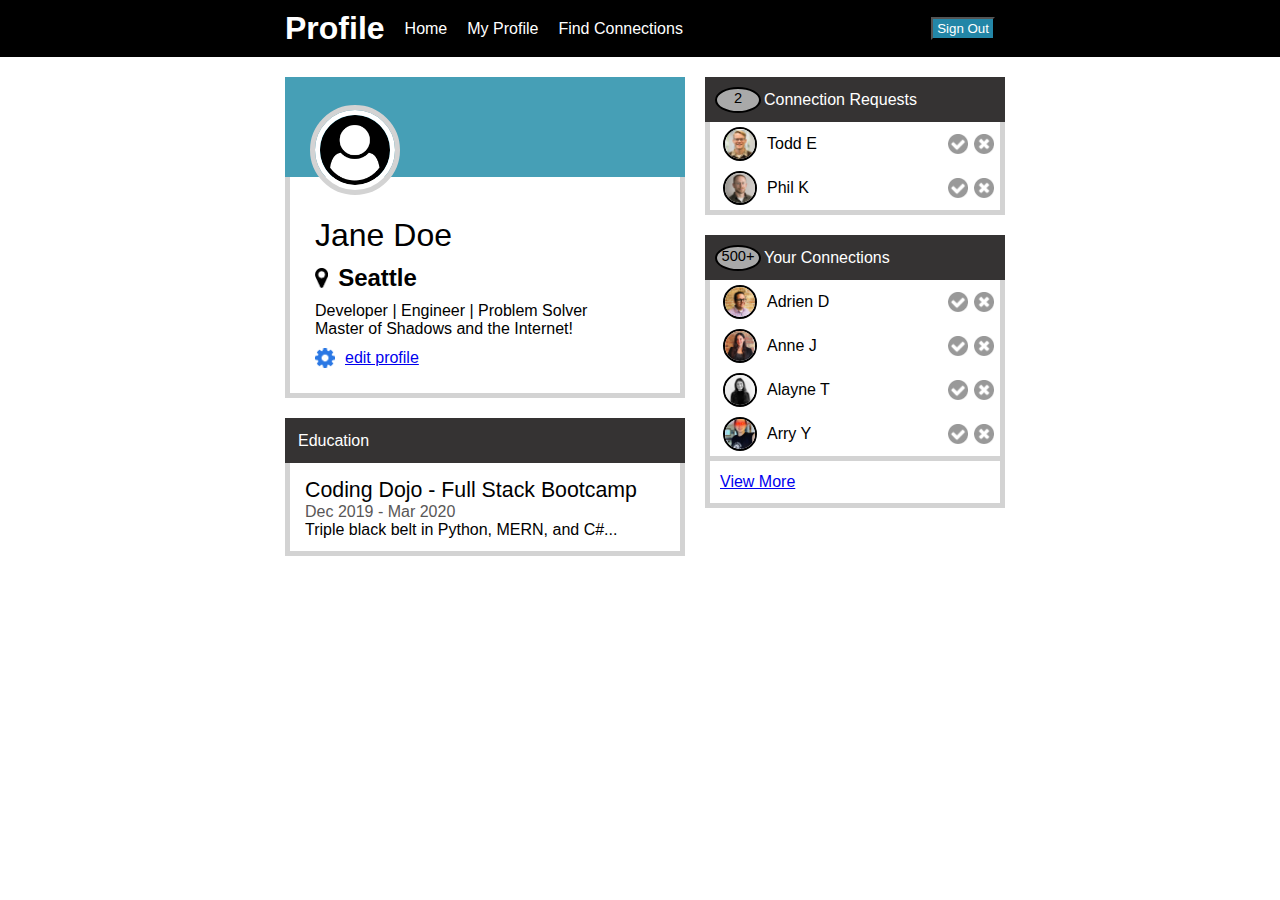
==== index.html @ 7a988896 "Initial commit" ====
<!DOCTYPE html>
<html lang="en">
<head>
    <meta charset="UTF-8">
    <meta http-equiv="X-UA-Compatible" content="IE=edge">
    <meta name="viewport" content="width=device-width, initial-scale=1.0">
    <link rel="stylesheet" href="style-nav.css">
    <link rel="stylesheet" href="style-profile.css">
    <link rel="stylesheet" href="style-main.css">
    <link rel="stylesheet" href="style-requests.css">
    <link rel="stylesheet" href="style-connections.css">
    <link rel="stylesheet" href="style-education.css">
    <title>Profile Page</title>
</head>
<body>

    <!-- Navigation Bar -->
    <nav class="nav">
        <div class="nav-contents">
            <ul class="nav-links">
                <li><h1 class="title">Profile</h1></li>
                <li class="nav-li">Home</li>
                <li class="nav-li">My Profile</li>
                <li class="nav-li">Find Connections</li>
            </ul>
            <button class="nav-button">Sign Out</button>
        </div>
    </nav>

    <div class="main">
        <!-- Division Left Side -->
        <div class="left-side">
            <!-- Profile Card -->
            <div class="profile-wrapper">
                <div id="topBar-profile"></div>
                <div id="main-profile">
                    <img src="./icons/user-circle.png" id="imageIcon-profile" alt="User Icon">
                    <p id="name-profile">Jane Doe</p>
                    <div id="location-profile">
                        <img src="./icons/map-marker.png" id="locationIcon-profile" alt="Location Icon">
                        <h2>Seattle</h2>
                    </div>
                    <div id="description-profile">
                        <p>Developer | Engineer | Problem Solver <br>Master of Shadows and the Internet!</p>
                    </div>
                    <div id="settings-profile">
                        <img src="./icons/gear.png" id="gearIcon-profile" alt="Gear Icon">
                        <a href="/">edit profile</a>
                    </div>
                </div>
            </div>
            <!-- Education -->
            <div class="education-wrapper">
                <div class="headder-education">
                    <p class="title-education">Education</p>
                </div>
                <div class="details-education">
                    <p id="det-title">Coding Dojo - Full Stack Bootcamp</p>
                    <p id="det-dates">Dec 2019 - Mar 2020</p>
                    <p id="det-description">Triple black belt in Python, MERN, and C#...</p>
                </div>
            </div>
        </div>
        <!-- Division Right Side -->
        <div class="right-side">
            <!-- Connection Requests -->
            <div class="connection-request-wrapper">
                <div class="headder-requests">
                    <p class="number-bubble-requests">2</p>
                    <p class="title-requests">Connection Requests</p>
                </div>
                <div class="user-requests">
                    <div class="user">
                        <div class="identificaiton-section">
                            <img src="./images/todd-s.jpg" alt="Image of Todd" class="user-image">
                            <p class="name">Todd E</p>
                        </div>
                        <div class="action-section">
                            <img src="./icons/accept-circle.png" alt="Accept Icon" class="accept-icon">
                            <img src="./icons/close-circle.png" alt="Reject Icon" class="reject-icon">
                        </div>
                    </div>
                    <div class="user">
                        <div class="identificaiton-section">
                            <img src="./images/phil-s.jpg" alt="Image of Todd" class="user-image">
                            <p class="name">Phil K</p>
                        </div>
                        <div class="action-section">
                            <img src="./icons/accept-circle.png" alt="Accept Icon" class="accept-icon">
                            <img src="./icons/close-circle.png" alt="Reject Icon" class="reject-icon">
                        </div>
                    </div>
                </div>
            </div>
            <!-- Your Connections -->
            <div class="connection-request-wrapper">
                <div class="headder-requests">
                    <p class="number-bubble-requests">500+</p>
                    <p class="title-requests">Your Connections</p>
                </div>
                <div class="user-connections">
                    <div class="user">
                        <div class="identificaiton-section">
                            <img src="./images/adrien-s.jpg" alt="Image of Todd" class="user-image">
                            <p class="name">Adrien D</p>
                        </div>
                        <div class="action-section">
                            <img src="./icons/accept-circle.png" alt="Accept Icon" class="accept-icon">
                            <img src="./icons/close-circle.png" alt="Reject Icon" class="reject-icon">
                        </div>
                    </div>
                    <div class="user">
                        <div class="identificaiton-section">
                            <img src="./images/anne-s.jpg" alt="Image of Todd" class="user-image">
                            <p class="name">Anne J</p>
                        </div>
                        <div class="action-section">
                            <img src="./icons/accept-circle.png" alt="Accept Icon" class="accept-icon">
                            <img src="./icons/close-circle.png" alt="Reject Icon" class="reject-icon">
                        </div>
                    </div>
                    <div class="user">
                        <div class="identificaiton-section">
                            <img src="./images/alayne-s.jpg" alt="Image of Todd" class="user-image">
                            <p class="name">Alayne T</p>
                        </div>
                        <div class="action-section">
                            <img src="./icons/accept-circle.png" alt="Accept Icon" class="accept-icon">
                            <img src="./icons/close-circle.png" alt="Reject Icon" class="reject-icon">
                        </div>
                    </div>
                    <div class="user">
                        <div class="identificaiton-section">
                            <img src="./images/arry-s.jpg" alt="Image of Todd" class="user-image">
                            <p class="name">Arry Y</p>
                        </div>
                        <div class="action-section">
                            <img src="./icons/accept-circle.png" alt="Accept Icon" class="accept-icon">
                            <img src="./icons/close-circle.png" alt="Reject Icon" class="reject-icon">
                        </div>
                    </div>
                </div>
                <div id="view-more">
                    <a href="/">View More</a>
                </div>
            </div>
        </div>
    </div>
</body>
</html>
---- style-nav.css ----
/* Navigation Pane */
* {
    margin: 0px;
    padding: 0px;
}

.nav {
    background-color: black;
    display: flex;
    justify-content: center;
}

.nav-contents {
    color: rgba(255, 255, 255, 0.797);
    font-family: Arial, Helvetica, sans-serif;
    display: flex;
    justify-content: space-between;
    align-items: center;
    padding: 10px;
    width: 1130px;
}

.title {
    color: white;
    margin-left: 210px;
    margin-right: 10px;
}

.nav-links {
    color: white;
    display: flex;
    justify-content: end;
    padding-right: 150px;
    align-items: center;
    list-style: none;

}

.nav-li {
    margin-right: 10px;
    margin-left: 10px;
}

.nav-button {
    color: white;
    position: relative;
    right: 0px;
    background-color: rgb(35, 134, 167);
    margin-right: 210px;
    padding: 2px 4px 2px 4px;
}
---- style-profile.css ----
/* Profile Card */
.profile-wrapper {
    margin: 20px 10px 10px 10px;
    padding: 0px;
    font-family: Arial, Helvetica, sans-serif;
    width: 400px;
}

#topBar-profile {
    background-color: rgb(70,159,182);
    display: block;
    height: 100px;
}

#imageIcon-profile {
    height: 70px;
    position: absolute;
    top: 110px;
    border: 5px solid white;
    border-radius: 50%;
    outline: 5px solid lightgrey;
}

#main-profile {
    padding-top: 40px;
    padding-left: 25px;
    padding-bottom: 25px;
    border-left: 5px solid lightgrey;
    border-right: 5px solid lightgrey;
    border-bottom: 5px solid lightgrey;
}

#locationIcon-profile {
    height: 20px;
    padding-right: 10px;
}

#location-profile {
    display: flex;
    justify-content: start;
    align-items: center;
    padding-bottom: 10px;
}

#name-profile {
    padding: 0px 0px 10px 0px;
    font-size:xx-large;
}

#description-profile {
    padding: 0px 0px 10px 0px;
}

#settings-profile {
    display: flex;
    align-items: center;
}

#gearIcon-profile {
    height: 20px;
    padding-right: 10px;
}
---- style-main.css ----
.main {
    display: flex;
    justify-content: center;
}
---- style-requests.css ----
.connection-request-wrapper {
    font-family: Arial;
    width: 300px;
    margin-top: 20px;
    margin-left: 10px;
}

.headder-requests {
    background-color: rgb(53, 51, 51);
    display: flex;
    justify-content: start;
    align-items: center;
    height: 45px;
    padding: 0;
    margin: 0;
}

.number-bubble-requests {
    height: 20px;
    width: 20px;
    border: 2px solid black;
    background-color: darkgrey;
    border-radius: 50%;
    text-align: center;
    text-justify: auto;
    padding: 1px;
    margin: 0px 3px 0px 10px;
    font-size: 11pt;
}

.title-requests {
    color: white;
    margin: 0;
}

.user-requests {
   border-right: 5px solid lightgrey;
   border-bottom: 5px solid lightgrey;
   border-left: 5px solid lightgrey;
}

.user {
    display: flex;
    justify-content:space-between;
    margin-right: 3px;
    margin-left: 3px;
}

.user-image {
    height: 30px;
    width: 30px;
    border: 2px solid black;
    border-radius: 50%;
    margin: 5px 10px 5px 10px;
}

.identificaiton-section {
    display: flex;
    justify-content: start;
    align-items: center;
}

.action-section {
    display: flex;
    justify-content: end;
    align-items: center;
}

.accept-icon {
    height: 20px;
    margin: 3px;
}

.reject-icon {
    height: 20px;
    margin: 3px;
}
---- style-connections.css ----
.connection-request-wrapper {
    font-family: Arial;
    width: 300px;
    margin-top: 20px;
    margin-left: 10px;
}

.headder-requests {
    background-color: rgb(53, 51, 51);
    display: flex;
    justify-content: start;
    align-items: center;
    height: 45px;
    padding: 0;
    margin: 0;
}

.number-bubble-requests {
    height: 20px;
    width: 40px;
    border: 2px solid black;
    background-color: darkgrey;
    border-radius: 50%;
    text-align: center;
    text-justify: auto;
    padding: 1px;
    margin: 0px 3px 0px 10px;
    font-size: 11pt;
}

.title-requests {
    color: white;
    margin: 0;
}

.user-connections {
   border-right: 5px solid lightgrey;
   border-bottom: 5px solid lightgrey;
   border-left: 5px solid lightgrey;
}

.user {
    display: flex;
    justify-content:space-between;
    margin-right: 3px;
    margin-left: 3px;
}

.user-image {
    height: 30px;
    width: 30px;
    border: 2px solid black;
    border-radius: 50%;
    margin: 5px 10px 5px 10px;
}

.identificaiton-section {
    display: flex;
    justify-content: start;
    align-items: center;
}

.action-section {
    display: flex;
    justify-content: end;
    align-items: center;
}

.accept-icon {
    height: 20px;
    margin: 3px;
}

.reject-icon {
    height: 20px;
    margin: 3px;
}

#view-more {
    border-right: 5px solid lightgrey;
    border-bottom: 5px solid lightgrey;
    border-left: 5px solid lightgrey;
    padding: 12px 0px 12px 10px;
}
---- style-education.css ----
.education-wrapper {
    font-family: Arial;
    width: 400px;
    margin-top: 20px;
    margin-left: 10px;
}

.headder-education {
    background-color: rgb(53, 51, 51);
    display: flex;
    justify-content: start;
    align-items: center;
    height: 45px;
    padding-left: 13px;
    margin: 0;
}


.title-education {
    color: white;
    margin: 0;
}

.details-education {
    border-right: 5px solid lightgrey;
    border-bottom: 5px solid lightgrey;
    border-left: 5px solid lightgrey;
    padding: 15px 0px 12px 15px;
}

#det-title {
    font-size: 16pt;
    margin: 0pt;
}

#det-dates {
    color: rgb(89, 87, 87);
}
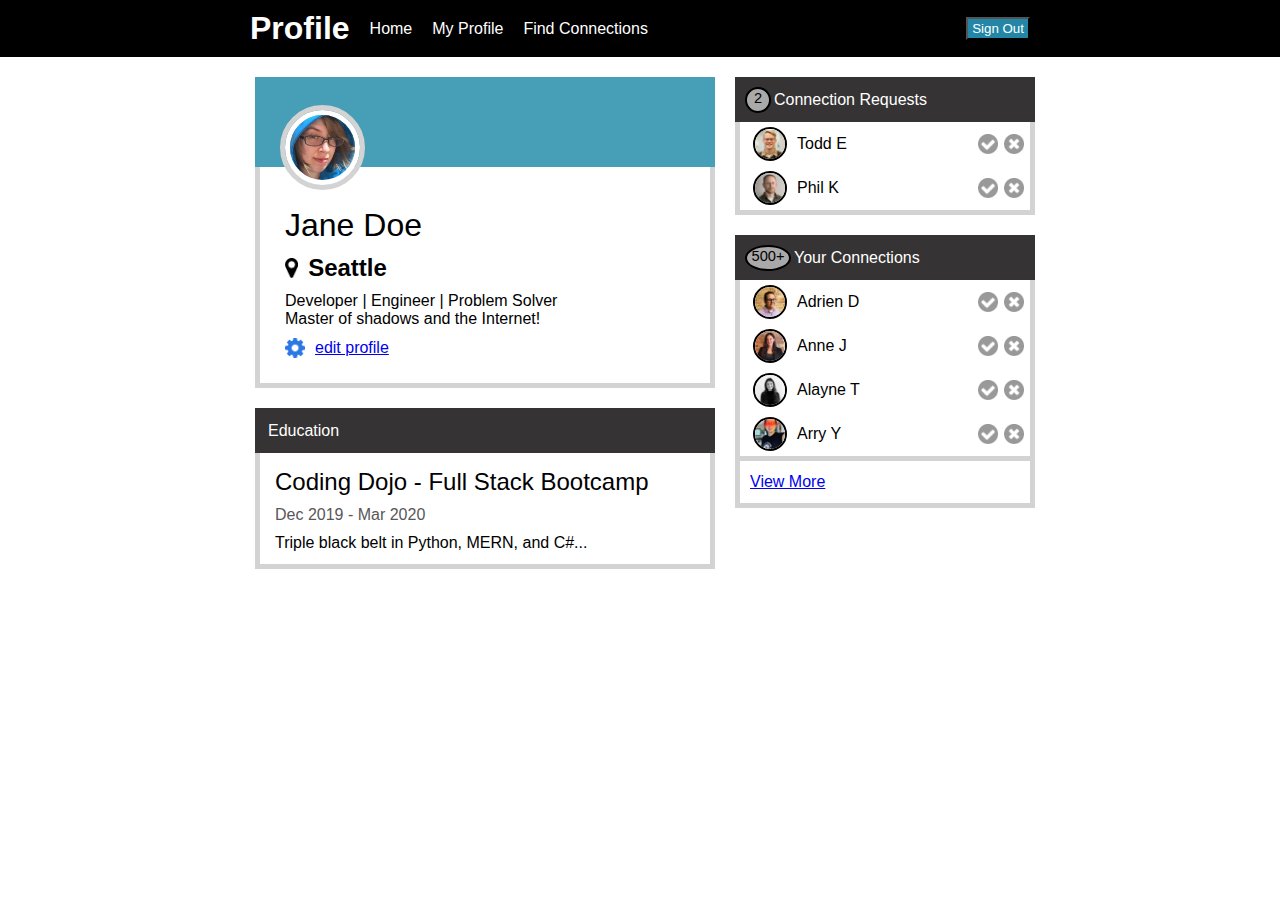
==== commit dfd9c9df: "Final Submit" ====
--- a/index.html
+++ b/index.html
@@ -13,7 +13,6 @@
     <title>Profile Page</title>
 </head>
 <body>
-
     <!-- Navigation Bar -->
     <nav class="nav">
         <div class="nav-contents">
@@ -26,7 +25,6 @@
             <button class="nav-button">Sign Out</button>
         </div>
     </nav>
-
     <div class="main">
         <!-- Division Left Side -->
         <div class="left-side">
@@ -34,14 +32,14 @@
             <div class="profile-wrapper">
                 <div id="topBar-profile"></div>
                 <div id="main-profile">
-                    <img src="./icons/user-circle.png" id="imageIcon-profile" alt="User Icon">
+                    <img src="./images/jane-m.jpg" id="imageIcon-profile" alt="User Icon">
                     <p id="name-profile">Jane Doe</p>
                     <div id="location-profile">
                         <img src="./icons/map-marker.png" id="locationIcon-profile" alt="Location Icon">
                         <h2>Seattle</h2>
                     </div>
                     <div id="description-profile">
-                        <p>Developer | Engineer | Problem Solver <br>Master of Shadows and the Internet!</p>
+                        <p>Developer | Engineer | Problem Solver <br>Master of shadows and the Internet!</p>
                     </div>
                     <div id="settings-profile">
                         <img src="./icons/gear.png" id="gearIcon-profile" alt="Gear Icon">
@@ -95,7 +93,7 @@
             <!-- Your Connections -->
             <div class="connection-request-wrapper">
                 <div class="headder-requests">
-                    <p class="number-bubble-requests">500+</p>
+                    <p class="number-bubble-connections">500+</p>
                     <p class="title-requests">Your Connections</p>
                 </div>
                 <div class="user-connections">
--- a/style-nav.css
+++ b/style-nav.css
@@ -17,12 +17,11 @@
     justify-content: space-between;
     align-items: center;
     padding: 10px;
-    width: 1130px;
+    width: 780px;
 }
 
 .title {
     color: white;
-    margin-left: 210px;
     margin-right: 10px;
 }
 
@@ -30,7 +29,6 @@
     color: white;
     display: flex;
     justify-content: end;
-    padding-right: 150px;
     align-items: center;
     list-style: none;
 
@@ -46,6 +44,5 @@
     position: relative;
     right: 0px;
     background-color: rgb(35, 134, 167);
-    margin-right: 210px;
     padding: 2px 4px 2px 4px;
 }
--- a/style-profile.css
+++ b/style-profile.css
@@ -3,17 +3,17 @@
     margin: 20px 10px 10px 10px;
     padding: 0px;
     font-family: Arial, Helvetica, sans-serif;
-    width: 400px;
+    width: 460px;
 }
 
 #topBar-profile {
     background-color: rgb(70,159,182);
     display: block;
-    height: 100px;
+    height: 90px;
 }
 
 #imageIcon-profile {
-    height: 70px;
+    height: 65px;
     position: absolute;
     top: 110px;
     border: 5px solid white;
--- a/style-connections.css
+++ b/style-connections.css
@@ -15,14 +15,13 @@
     margin: 0;
 }
 
-.number-bubble-requests {
+.number-bubble-connections {
     height: 20px;
     width: 40px;
     border: 2px solid black;
     background-color: darkgrey;
     border-radius: 50%;
     text-align: center;
-    text-justify: auto;
     padding: 1px;
     margin: 0px 3px 0px 10px;
     font-size: 11pt;
--- a/style-education.css
+++ b/style-education.css
@@ -1,6 +1,6 @@
 .education-wrapper {
     font-family: Arial;
-    width: 400px;
+    width: 460px;
     margin-top: 20px;
     margin-left: 10px;
 }
@@ -15,7 +15,6 @@
     margin: 0;
 }
 
-
 .title-education {
     color: white;
     margin: 0;
@@ -29,10 +28,15 @@
 }
 
 #det-title {
-    font-size: 16pt;
+    font-size: 18pt;
     margin: 0pt;
 }
 
 #det-dates {
+    margin-top: 10px;
     color: rgb(89, 87, 87);
+}
+
+#det-description {
+    margin-top: 10px;
 }